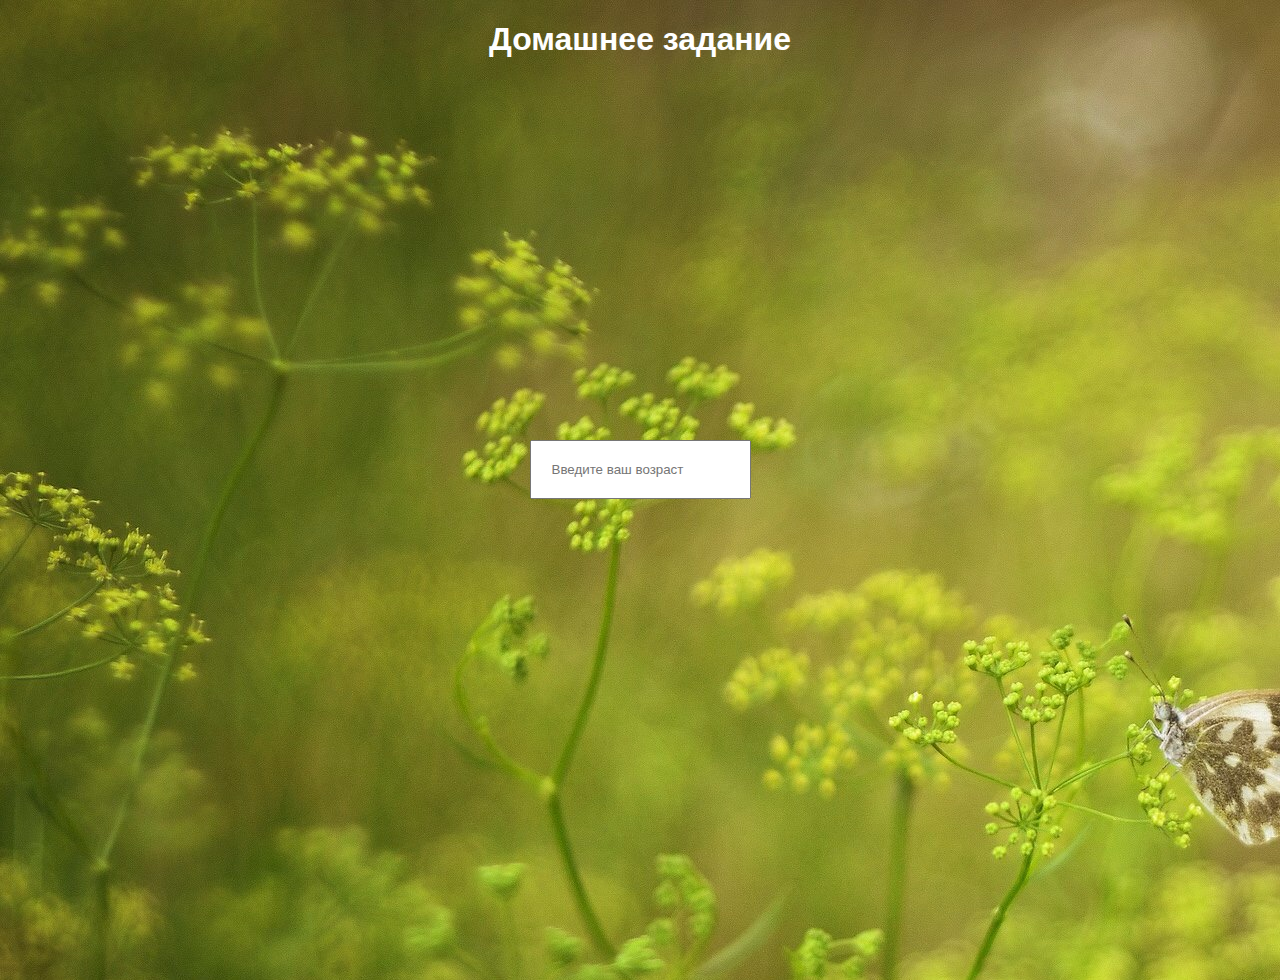
==== homework.html @ 0e8696be "My first commit and start develop my site" ====
<!DOCTYPE html>
<html lang="ru">
<head>
    <link rel="stylesheet" href="style/style.css">
    <link rel="stylesheet" href="style/style_for_homework.css">
    <meta charset="UTF-8">
    <title>Home Work 20</title>
    <script>

    </script>
    <link rel="shortcut icon" href="img/icon/favicon2.ico">

</head>
<body>
    <div class="container">
        <h1>Домашнее задание</h1>
        <form action="" class="form">
            <input id="age" type="text" placeholder="Введите ваш возраст">
        </form>
    </div>
</body>
</html>
---- style/style.css ----
body {
	font-family: Arial;
	color: #fff;
	background-image: url("../img/img_fon/IMG_0124.JPG");
}
img{
	width: 300px;
}
.container{
	width: 90%;
	margin: 0 auto;
	text-align: center;
}
.container a {
	color: white;

}
img:hover {
  box-shadow: 3px 3px 4px 3px black;
  border-radius: 7px;
}
---- style/style_for_homework.css ----
body {
    padding: 0;
    margin: 0;
}

.container {
    width: 80%;
    height: 100vh;
}
.container h1 {
    display: flex;
    justify-content: center;
}
.form {
    height: 100vh;
}
#age {
    margin-top: 40vh;
    padding: 20px 20px;
}
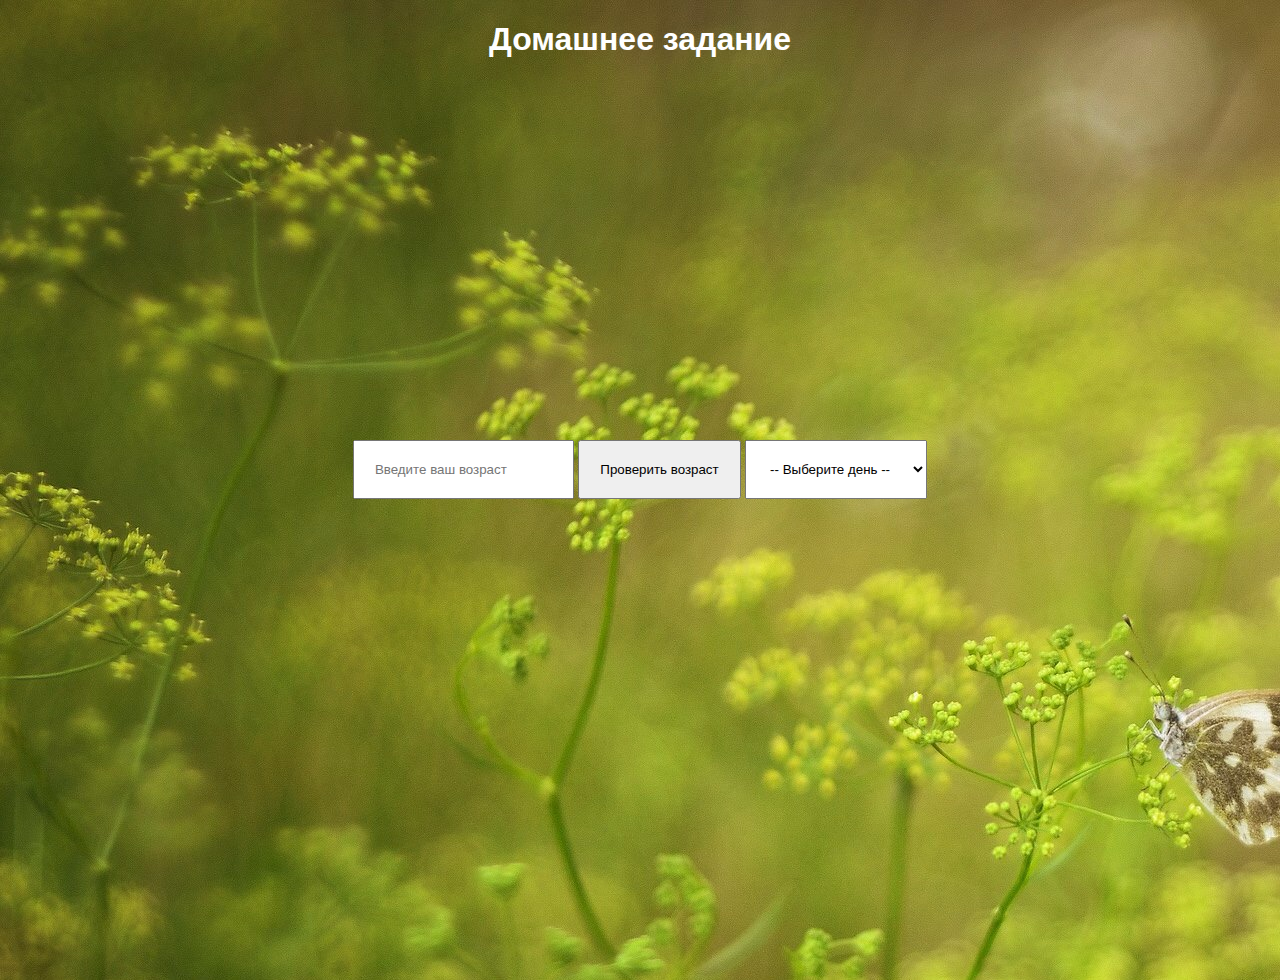
==== commit 4a8ddedf: "Домашка сделана" ====
--- a/homework.html
+++ b/homework.html
@@ -6,9 +6,35 @@
     <meta charset="UTF-8">
     <title>Home Work 20</title>
     <script>
+        function checkAge(age){
+            if (age >= 0 && age <= 17) {
+                alert('Вы ввели неправильный возраст!');
+            } else if (age >=18 && age <= 60) {
+                alert('Вы ввели верный возраст!');
+            } else if (age > 60) {
+                alert('Вы стары для этого сайта');
+            }
+
+        }
+        function checkDay(dayId) {
+            if (dayId == 1) {
+                alert('кошмар еще вся неделя впереди');
+            } else if (dayId == 2) {
+                alert('уже не понедельник');
+            } else if (dayId == 3){
+                alert('Экватор');
+
+            } else if (dayId == 4) {
+                alert('Почти');
+
+            } else if (dayId == 5) {
+                alert('Наконец то');
+            }
+        }
+
 
     </script>
-    <link rel="shortcut icon" href="img/icon/favicon2.ico">
+    <link rel="shortcut icon" href="img/icon/favicon.ico">
 
 </head>
 <body>
@@ -16,7 +42,19 @@
         <h1>Домашнее задание</h1>
         <form action="" class="form">
             <input id="age" type="text" placeholder="Введите ваш возраст">
+            <input class="button" type="button" value="Проверить возраст" onclick="checkAge(age.value)">
+            <select class="check_day" onchange="checkDay(this.value)">
+                <option value="0">-- Выберите день  --</option>
+                <option value="1">Понедельник</option>
+                <option value="2">Вторник</option>
+                <option value="3">Среда</option>
+                <option value="4">Четверг</option>
+                <option value="5">Пятница</option>
+
+            </select>
         </form>
     </div>
+
+
 </body>
 </html>--- a/style/style_for_homework.css
+++ b/style/style_for_homework.css
@@ -16,7 +16,15 @@
 }
 #age {
     margin-top: 40vh;
-    padding: 20px 20px;
+    padding: 20px 20px 20px 20px;
+}
+.button {
+    padding:20px 20px;
+
+}
+.check_day {
+    padding:20px 20px;
+
 }
 
 
